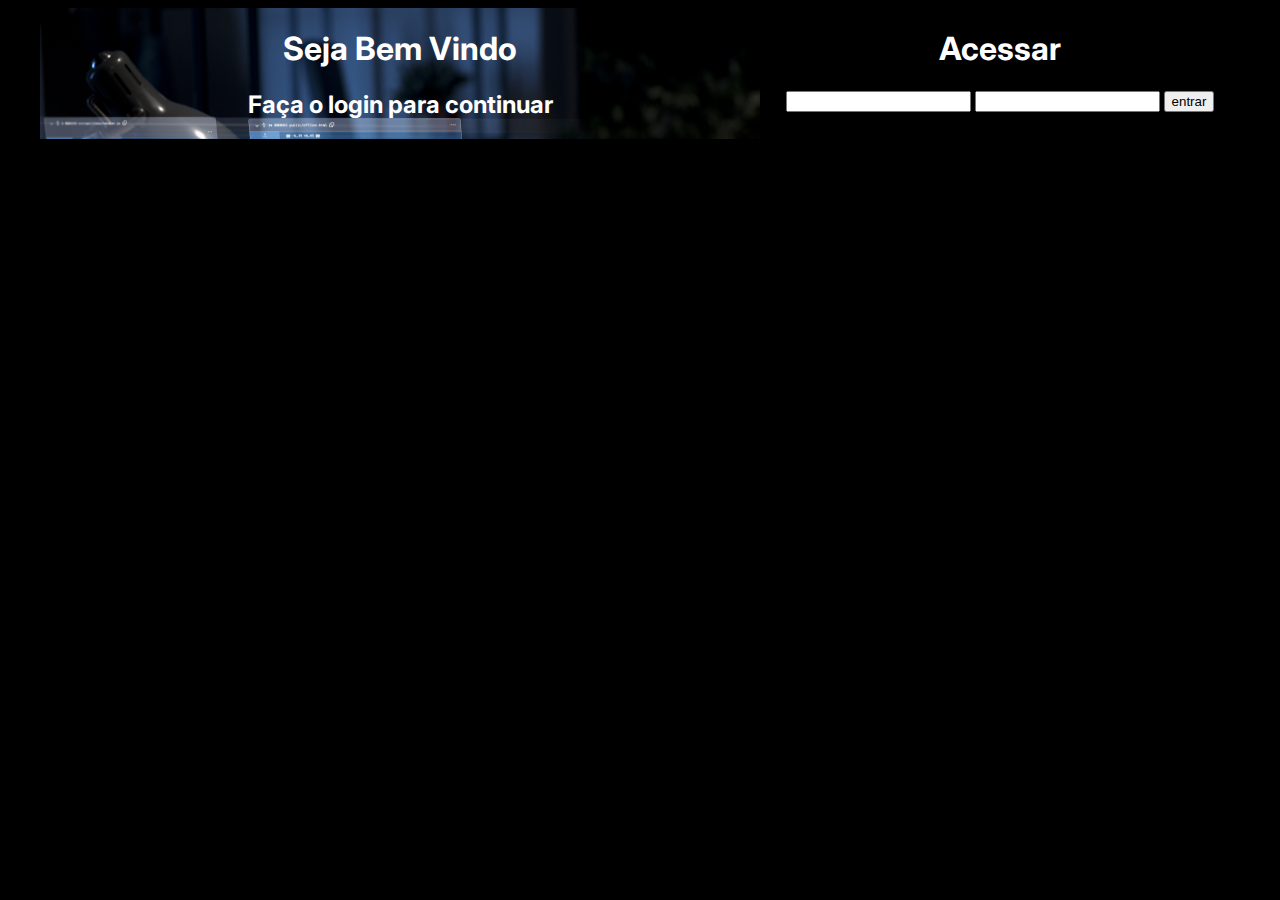
==== fatech-4-main  carol/fatech-4-main/fatech-4/painel/index.html @ 00bb7e22 "Add files via upload" ====
<!DOCTYPE html>
<html lang="pt-br">
<head>
    <meta charset="UTF-8">
    <meta name="viewport" content="width=device-width, initial-scale=1.0">
    <title>Painel Administrativo</title>
    <link rel="stylesheet" href="style.css">
</head>
<body class="login">
    <section class="login">
        <div class="div-80">
            <h1>Seja Bem Vindo</h1>
            <h2>Faça o login para continuar</h2>
        </div>
        <div class="div-40">
            <form action="">
                <h1>Acessar</h1>
                <input type="text" name="nome" required>

                <input type="password" name="senha" required>
                <input type="submit" value="entrar">

               </form>




        </div>
    </section>
</body>
</html>
---- fatech-4-main  carol/fatech-4-main/fatech-4/painel/style.css ----
@import url('https://fonts.googleapis.com/css2?family=Inter&display=swap');

body.login{
    background-color: #000;
    font-family: 'Inter', sans-serif;
}

.login section{
    color: #fff;
}

section{
    width: 1200px;
    margin: 0 auto;
}

.div-80{
    width: 60%;
    float: left;
    text-align: center;
    background-image: url('img/bglogin.png');
}

.div-40{
    width: 40%;
    float: left;
    text-align: center;
}
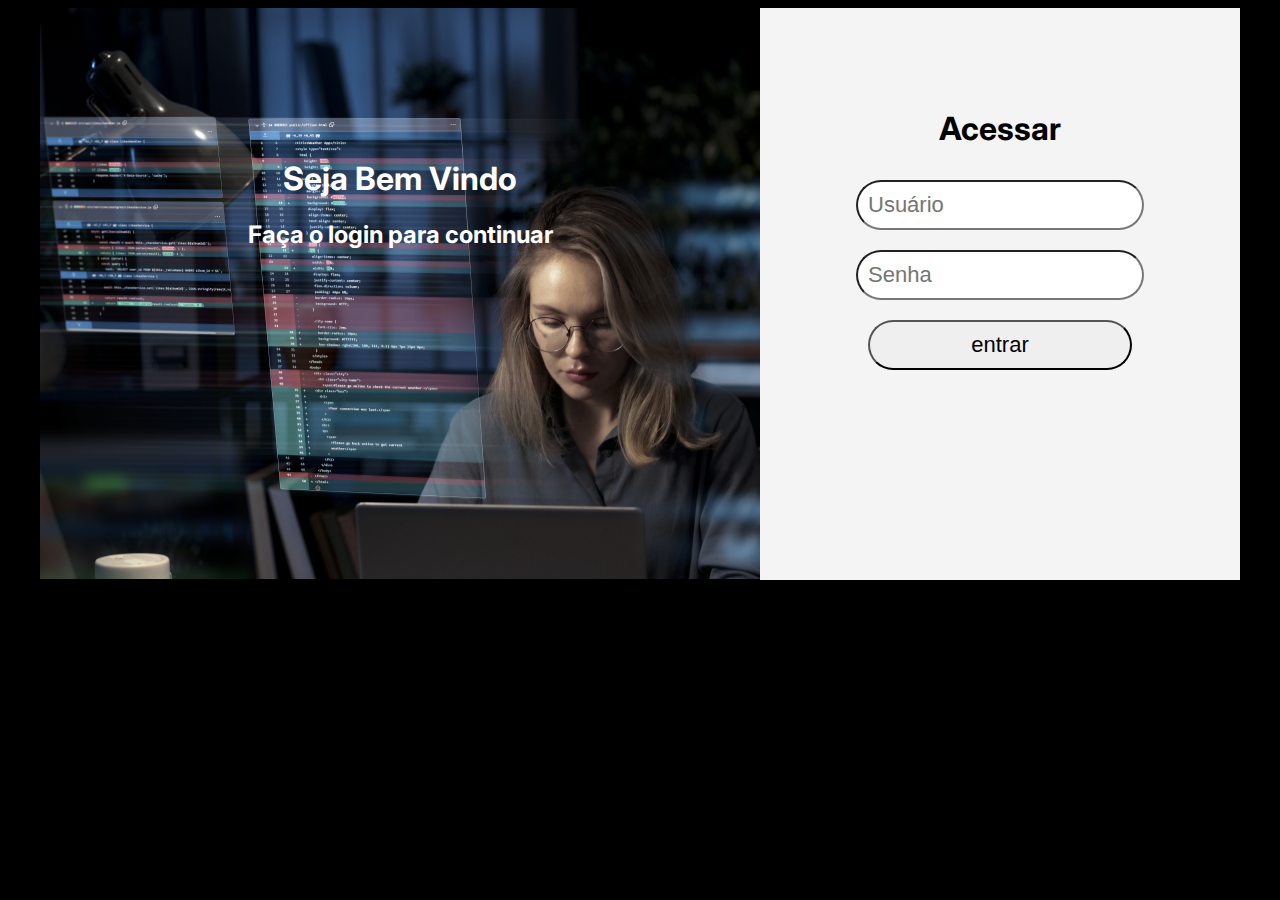
==== commit af49f110: "Add files via upload" ====
--- a/fatech-4-main  carol/fatech-4-main/fatech-4/painel/index.html
+++ b/fatech-4-main  carol/fatech-4-main/fatech-4/painel/index.html
@@ -15,9 +15,9 @@
         <div class="div-40">
             <form action="">
                 <h1>Acessar</h1>
-                <input type="text" name="nome" required>
+                <input type="text" name="nome" placeholder="Usuário" required>
 
-                <input type="password" name="senha" required>
+                <input type="password" name="senha" placeholder="Senha" required>
                 <input type="submit" value="entrar">
 
                </form>
--- a/fatech-4-main  carol/fatech-4-main/fatech-4/painel/style.css
+++ b/fatech-4-main  carol/fatech-4-main/fatech-4/painel/style.css
@@ -19,12 +19,31 @@
     float: left;
     text-align: center;
     background-image: url('img/bglogin.png');
+    padding: 310px 0;
+    padding-top: 130px;
 }
 
 .div-40{
     width: 40%;
     float: left;
     text-align: center;
+    background-color: #f4f4f4;
+    color: #000;
+    padding-top: 80px;
+    padding-bottom: 200px;
+
+}
+
+section.login{
+background-color: #f4f4f4;
+}
+
+.login input{
+    border-radius: 50px;
+    padding: 10px;
+    width: 55%;
+    font-size: 22px;
+    margin: 10px;
 }
 
 
